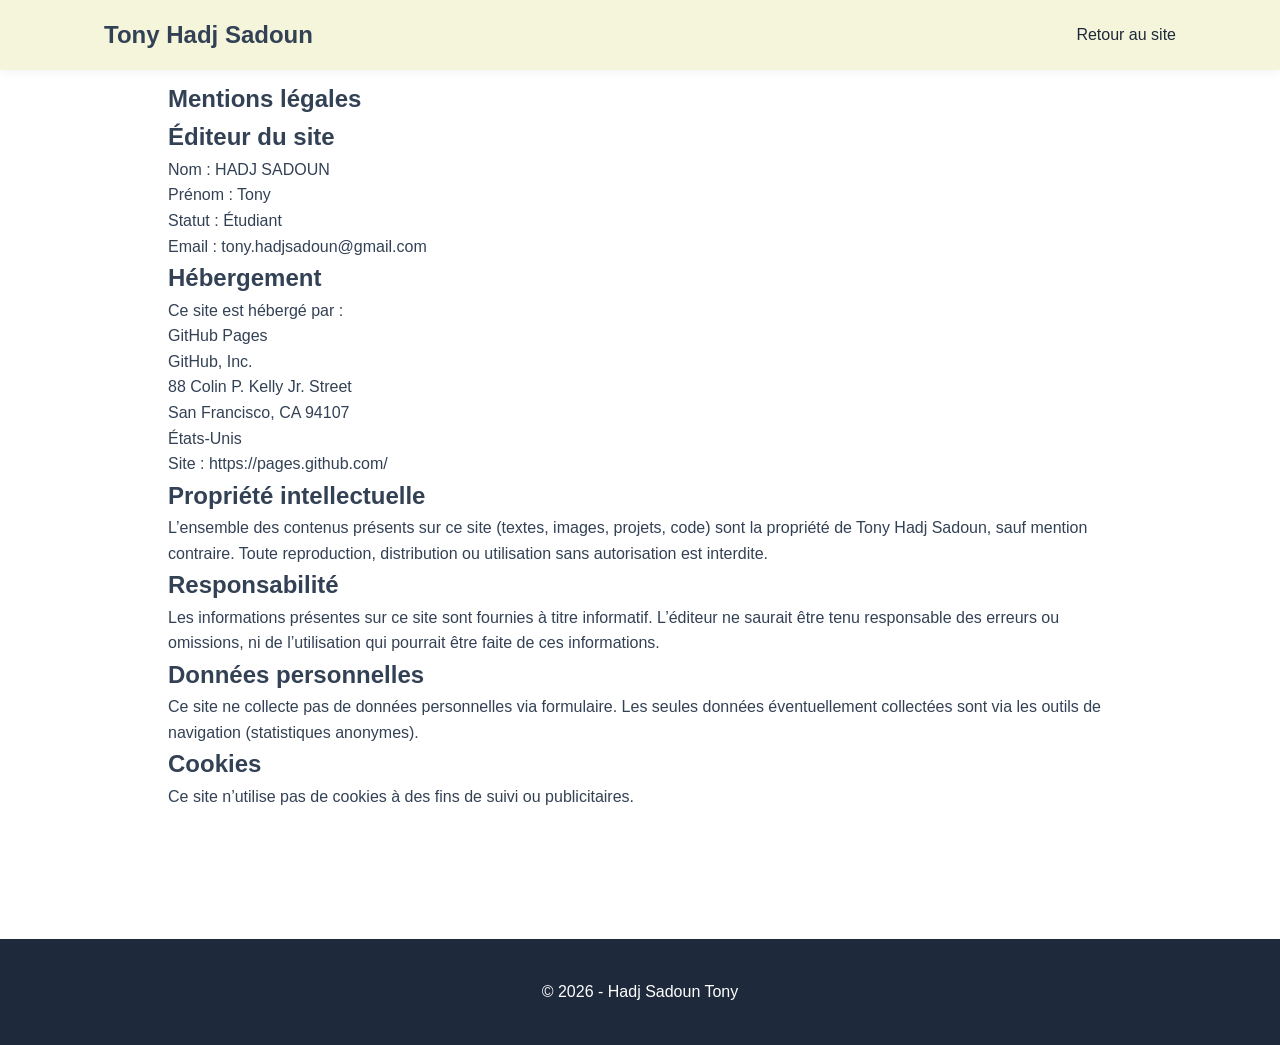
==== mentions-legales.html @ 93a12cb2 "mentions légales" ====
<!DOCTYPE html>
<html lang="fr">
<head>
    <meta charset="UTF-8">
    <title>Mentions légales - Tony Hadj Sadoun</title>
    <link rel="stylesheet" href="s2.css">
    <link rel="icon" type="image/x-icon" href="./img/icon/fav.jpg">
</head>

<body>

<header>
    <nav>
        <h1 class="logo">Tony Hadj Sadoun</h1>
        <ul class="nav-links">
            <li><a href="index.html">Retour au site</a></li>
        </ul>
    </nav>
</header>

<section id="mentions">
    <h1>Mentions légales</h1>

    <h2>Éditeur du site</h2>
    <p>
        Nom : HADJ SADOUN<br>
        Prénom : Tony<br>
        Statut : Étudiant<br>
        Email : tony.hadjsadoun@gmail.com
    </p>

    <h2>Hébergement</h2>
    <p>
        Ce site est hébergé par :<br>
        GitHub Pages<br>
        GitHub, Inc.<br>
        88 Colin P. Kelly Jr. Street<br>
        San Francisco, CA 94107<br>
        États-Unis<br>
        Site : https://pages.github.com/
    </p>

    <h2>Propriété intellectuelle</h2>
    <p>
        L’ensemble des contenus présents sur ce site (textes, images, projets, code)
        sont la propriété de Tony Hadj Sadoun, sauf mention contraire.
        Toute reproduction, distribution ou utilisation sans autorisation est interdite.
    </p>

    <h2>Responsabilité</h2>
    <p>
        Les informations présentes sur ce site sont fournies à titre informatif.
        L’éditeur ne saurait être tenu responsable des erreurs ou omissions,
        ni de l’utilisation qui pourrait être faite de ces informations.
    </p>

    <h2>Données personnelles</h2>
    <p>
        Ce site ne collecte pas de données personnelles via formulaire.
        Les seules données éventuellement collectées sont via les outils
        de navigation (statistiques anonymes).
    </p>

    <h2>Cookies</h2>
    <p>
        Ce site n’utilise pas de cookies à des fins de suivi ou publicitaires.
    </p>

</section>

<footer>
    <p>© 2026 - Hadj Sadoun Tony</p>
</footer>

</body>
</html>
---- s2.css ----
/* --- Variables et Reset --- */
:root {
    --primary-color: #2563eb;
    --secondary-color: #1e293b;
    --accent-color: #38bdf8;
    --bg-color: #ffffff;
    --navbar-beige: #f5f5dc;
    --text-color: #334155;
    --white: #ffffff;
    --transition: all 0.3s ease;
}

* {
    margin: 0;
    padding: 0;
    box-sizing: border-box;
    scroll-behavior: smooth;
}

body {
    font-family: 'Segoe UI', Tahoma, Geneva, Verdana, sans-serif;
    line-height: 1.6;
    color: var(--text-color);
    background-color: var(--bg-color);
}

/* --- Navigation --- */
header {
    background: var(--navbar-beige);
    box-shadow: 0 2px 10px rgba(0,0,0,0.05);
    position: fixed;
    width: 100%;
    top: 0;
    z-index: 1000;
}

nav {
    display: flex;
    justify-content: space-between;
    align-items: center;
    padding: 1rem 5%;
    max-width: 1200px;
    margin: 0 auto;
}

.nav-links {
    display: flex;
    list-style: none;
    gap: 20px;
}

.nav-links a {
    text-decoration: none;
    color: var(--secondary-color);
    font-weight: 500;
    display: flex;
    align-items: center;
    gap: 8px;
    transition: var(--transition);
}

.nav-links img { width: 18px; height: 18px; }
.nav-links a:hover { color: var(--primary-color); }

/* --- Section À Propos (Modifiée : Police agrandie) --- */
#about p {
    font-size: 1.25rem; /* Police plus grande pour la présentation */
    max-width: 1000px;
    line-height: 1.8;
}

/* --- Hero Section --- */
.hero {
    height: 100vh;
    display: flex;
    flex-direction: column;
    justify-content: center;
    align-items: center;
    text-align: center;
    background: var(--white);
    padding-top: 80px;
}

.hero img {
    width: 230px;
    height: 230px;
    border-radius: 50%;
    object-fit: cover;
    border: 5px solid var(--navbar-beige);
    box-shadow: 0 10px 20px rgba(0,0,0,0.1);
    margin-bottom: 20px;
}

.hero h1 span { color: var(--primary-color); }

.hero-btns {
    display: flex;
    gap: 15px;
    flex-wrap: wrap;
    justify-content: center;
}

/* --- Boutons Harmonisés (Hero & Projets) --- */
/* Style identique pour "Voir mes projets", "Voir le projet" et "CV" */
.btn, .project-card a, .btn-cv {
    display: inline-block;
    padding: 12px 28px;
    text-decoration: none;
    border-radius: 50px;
    margin-top: 20px;
    font-weight: bold;
    transition: var(--transition);
    border: 2px solid var(--primary-color); /* Bordure pour l'effet hover */
    text-align: center;
}

.btn, .project-card a {
    background: var(--primary-color);
    color: white;
}

.btn-cv {
    background: var(--secondary-color);
    color: white;
    border-color: var(--secondary-color);
}

.btn:hover, .project-card a:hover, .btn-cv:hover {
    background: transparent;
    color: var(--primary-color);
    border-color: var(--primary-color);
    transform: translateY(-3px);
    box-shadow: 0 5px 15px rgba(37, 99, 235, 0.2);
}

.btn-cv:hover {
    color: var(--secondary-color);
    border-color: var(--secondary-color);
}

/* --- Sections Communes --- */
section {
    padding: 80px 10%;
    max-width: 1200px;
    margin: 0 auto;
}

.align_text {
    display: flex;
    align-items: center;
    gap: 15px;
    margin-bottom: 30px;
}

.align_text img { width: 30px; }

/* --- Skills --- */
.skills-container {
    display: grid;
    grid-template-columns: repeat(auto-fit, minmax(120px, 1fr));
    gap: 25px;
    text-align: center;
}

.skill {
    background: var(--white);
    padding: 20px;
    border-radius: 12px;
    transition: var(--transition);
    box-shadow: 0 4px 6px rgba(0,0,0,0.05);
    border: 1px solid #eee;
}

.skill:hover { transform: scale(1.1); }
.skill i { font-size: 3rem; color: var(--primary-color); }

/* --- Projets --- */
.projects-container {
    display: grid;
    grid-template-columns: repeat(auto-fit, minmax(350px, 1fr));
    gap: 40px;
}

.project-card {
    background: var(--navbar-beige);
    border-radius: 15px;
    padding: 30px;
    box-shadow: 0 10px 15px rgba(0,0,0,0.05);
    display: flex;
    flex-direction: column;
}

.project-card img:last-child {
    width: 100%;
    height: 220px;
    object-fit: cover;
    border-radius: 8px;
    margin-top: 15px;
    border: 1px solid rgba(0,0,0,0.1);
}

.project-icon {
    display: flex;
    align-items: center;
    gap: 10px;
    margin-bottom: 15px;
}

.project-icon img { width: 40px; }

/* --- Section Contact (Modifiée : Zones cliquables) --- */
#contact {
    text-align: center;
    background-color: var(--white);
    padding-bottom: 100px;
}

#contact p {
    font-size: 1.1rem;
    margin-bottom: 30px;
    color: var(--secondary-color);
}

#contact p a {
    color: var(--primary-color);
    text-decoration: none;
    font-weight: bold;
    border-bottom: 2px solid transparent;
    transition: var(--transition);
}

#contact p a:hover { border-bottom: 2px solid var(--primary-color); }

.contact_platforms {
    display: flex;
    justify-content: center;
    gap: 30px;
    flex-wrap: wrap;
    margin-top: 40px;
}

/* On rend le span cliquable en gérant le padding sur le lien interne */
.contact_platforms span {
    background: var(--navbar-beige);
    border-radius: 12px;
    transition: var(--transition);
    border: 1px solid rgba(0,0,0,0.05);
    box-shadow: 0 4px 6px rgba(0,0,0,0.02);
    padding: 0; /* Important : le lien à l'intérieur prendra tout l'espace */
    overflow: hidden;
}

.contact_platforms span a {
    display: flex;
    align-items: center;
    gap: 12px;
    padding: 15px 25px; /* On déplace le padding ici */
    text-decoration: none;
    color: var(--secondary-color);
    font-weight: 600;
    width: 100%;
    height: 100%;
}

.contact_platforms span:hover {
    transform: translateY(-5px);
    box-shadow: 0 8px 15px rgba(0,0,0,0.1);
    background: var(--white);
    border-color: var(--primary-color);
}

.contact_platforms span:hover a { color: var(--primary-color); }

.contact_platforms img {
    width: 28px;
    height: 28px;
    object-fit: contain;
}

/* --- Footer --- */
footer {
    text-align: center;
    padding: 40px;
    background: var(--secondary-color);
    color: white;
    margin-top: 50px;
}

footer a { color: var(--accent-color); }

/* --- RESPONSIVE & BURGER --- */
.burger { display: none; cursor: pointer; }

.burger span {
    display: block;
    width: 25px;
    height: 3px;
    background: var(--secondary-color);
    margin: 5px;
    transition: var(--transition);
}

@media screen and (max-width: 768px) {
    #about p { font-size: 1.1rem; } /* Taille cohérente pour mobile */

    .contact_platforms {
        flex-direction: column;
        align-items: center;
    }

    .contact_platforms span {
        width: 100%;
        max-width: 250px;
    }

    .nav-links {
        position: absolute;
        right: 0px;
        height: 92vh;
        top: 8vh;
        background-color: var(--navbar-beige);
        display: flex;
        flex-direction: column;
        align-items: center;
        width: 60%;
        transform: translateX(100%);
        transition: transform 0.5s ease-in;
        box-shadow: -10px 0 10px rgba(0,0,0,0.05);
    }

    .nav-links li { opacity: 0; padding: 20px 0; }
    .burger { display: block; }
    .nav-active { transform: translateX(0%); }
}

@keyframes navLinkFade {
    from { opacity: 0; transform: translateX(50px); }
    to { opacity: 1; transform: translateX(0px); }
}

.toggle span:nth-child(1) { transform: rotate(-45deg) translate(-5px, 6px); }
.toggle span:nth-child(2) { opacity: 0; }
.toggle span:nth-child(3) { transform: rotate(45deg) translate(-5px, -6px); }
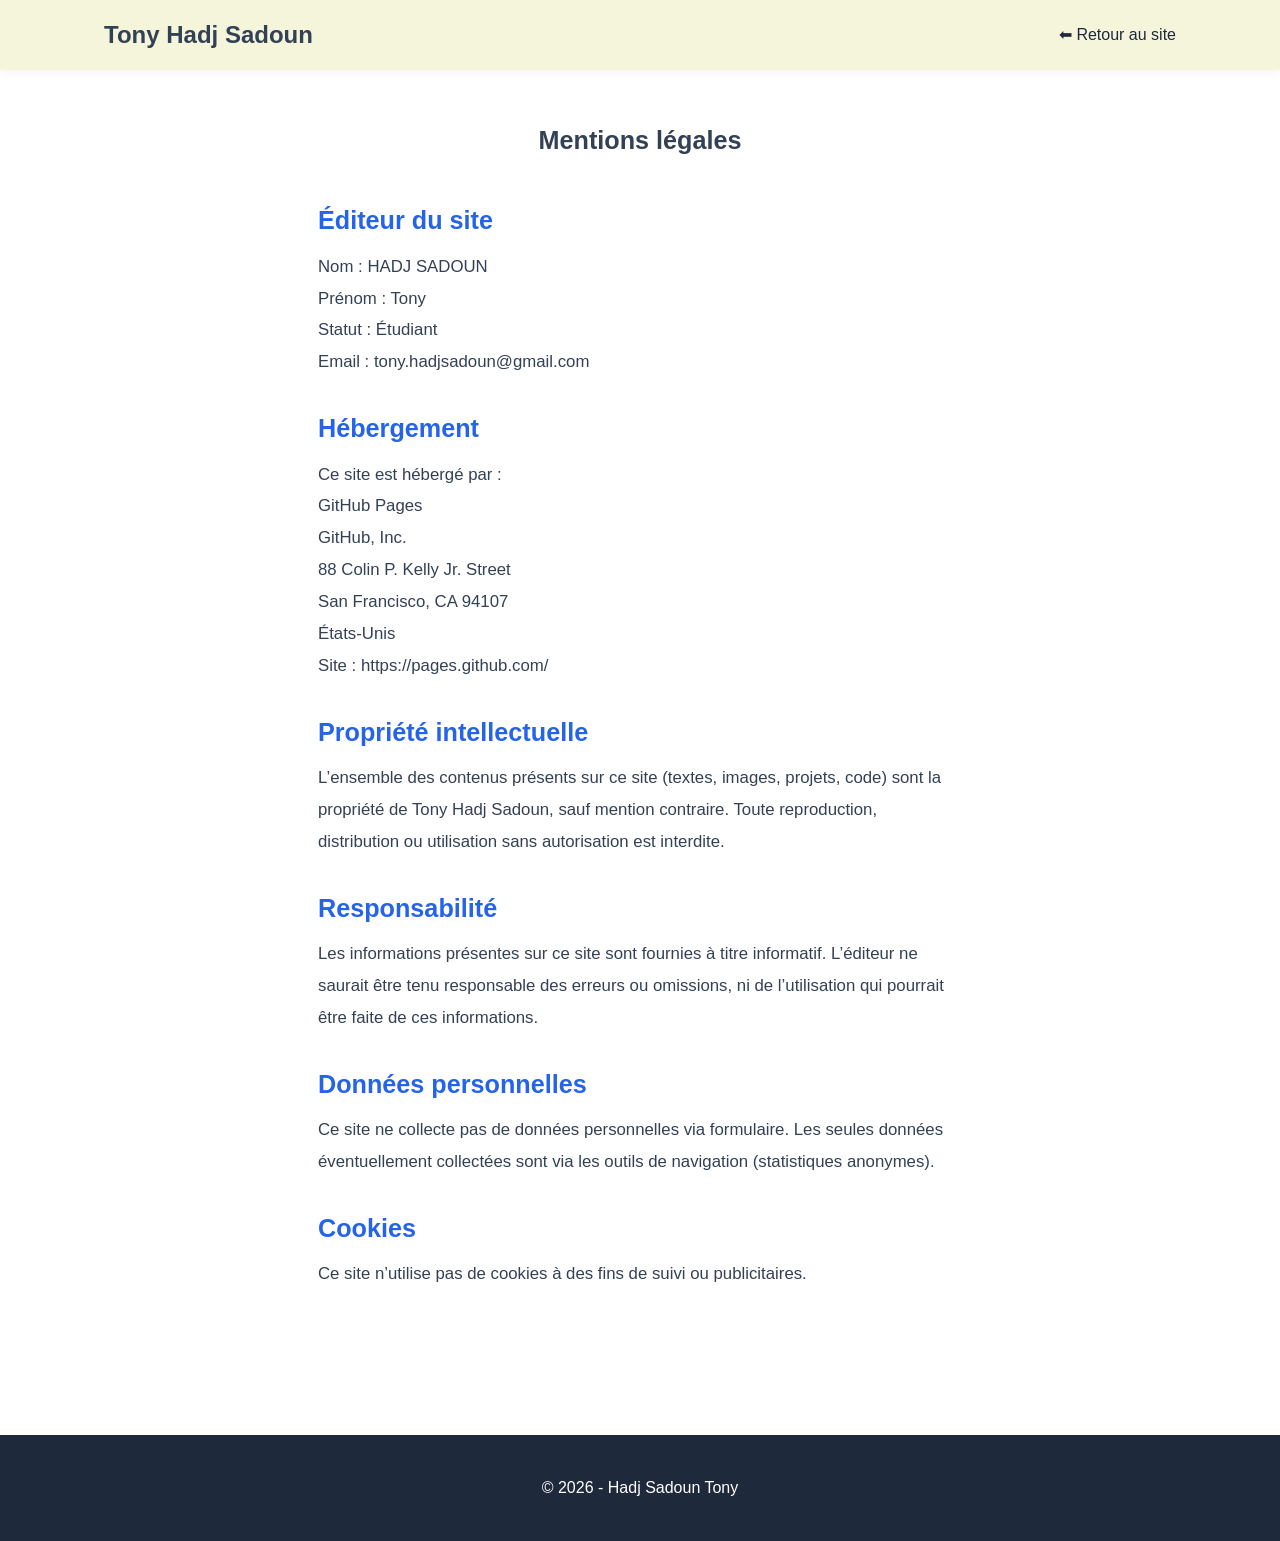
==== commit a7f62c2a: "added icon" ====
--- a/mentions-legales.html
+++ b/mentions-legales.html
@@ -13,7 +13,7 @@
     <nav>
         <h1 class="logo">Tony Hadj Sadoun</h1>
         <ul class="nav-links">
-            <li><a href="index.html">Retour au site</a></li>
+            <a href="index.html" class="btn-retour">⬅ Retour au site</a>
         </ul>
     </nav>
 </header>
--- a/s2.css
+++ b/s2.css
@@ -176,12 +176,20 @@
 
 /* --- Projets --- */
 .projects-container {
-    display: grid;
-    grid-template-columns: repeat(auto-fit, minmax(350px, 1fr));
+    display: flex;
     gap: 40px;
+    justify-content: center; /* centre les cards */
+    flex-wrap: wrap; /* passe à la ligne si pas assez de place */
+}
+
+#projects {
+    max-width: 75%; /* plus large que les autres sections */
 }
 
 .project-card {
+    flex: 1;
+    min-width: 350px; /* évite que ça devienne trop petit */
+    max-width: 450px; /* limite pour garder un beau design */
     background: var(--navbar-beige);
     border-radius: 15px;
     padding: 30px;
@@ -207,6 +215,37 @@
 }
 
 .project-icon img { width: 40px; }
+
+#competences {
+    background-color: #f8fafc;
+}
+
+.competences-container {
+    display: flex;
+    gap: 30px;
+    flex-wrap: wrap;
+    margin-top: 30px;
+}
+
+.competence-card {
+    flex: 1;
+    min-width: 280px;
+    background: var(--white);
+    padding: 25px;
+    border-radius: 12px;
+    box-shadow: 0 5px 15px rgba(0,0,0,0.05);
+    border-left: 5px solid var(--primary-color);
+    transition: var(--transition);
+}
+
+.competence-card:hover {
+    transform: translateY(-5px);
+    box-shadow: 0 10px 20px rgba(0,0,0,0.1);
+}
+
+.competence-card p {
+    line-height: 1.7;
+}
 
 /* --- Section Contact (Modifiée : Zones cliquables) --- */
 #contact {
@@ -328,6 +367,24 @@
         box-shadow: -10px 0 10px rgba(0,0,0,0.05);
     }
 
+    #mentions {
+        padding: 100px 20px 40px 20px;
+        font-size: 1.2rem; /* plus gros */
+    }
+
+    #mentions h1 {
+        font-size: 2rem;
+    }
+
+    #mentions h2 {
+        font-size: 1.5rem;
+    }
+
+    #mentions p {
+        font-size: 1.1rem;
+        line-height: 1.8;
+    }
+
     .nav-links li { opacity: 0; padding: 20px 0; }
     .burger { display: block; }
     .nav-active { transform: translateX(0%); }
@@ -340,4 +397,28 @@
 
 .toggle span:nth-child(1) { transform: rotate(-45deg) translate(-5px, 6px); }
 .toggle span:nth-child(2) { opacity: 0; }
-.toggle span:nth-child(3) { transform: rotate(45deg) translate(-5px, -6px); }+.toggle span:nth-child(3) { transform: rotate(45deg) translate(-5px, -6px); }
+
+#mentions {
+    padding-top: 120px;
+    max-width: 900px;
+    margin: 0 auto;
+    flex: 1;
+    font-size: 1.05rem;
+}
+
+#mentions h1 {
+    margin-bottom: 40px;
+    text-align: center;
+}
+
+#mentions h2 {
+    margin-top: 30px;
+    margin-bottom: 10px;
+    color: var(--primary-color);
+}
+
+#mentions p {
+    line-height: 1.9;
+    margin-bottom: 15px;
+}
